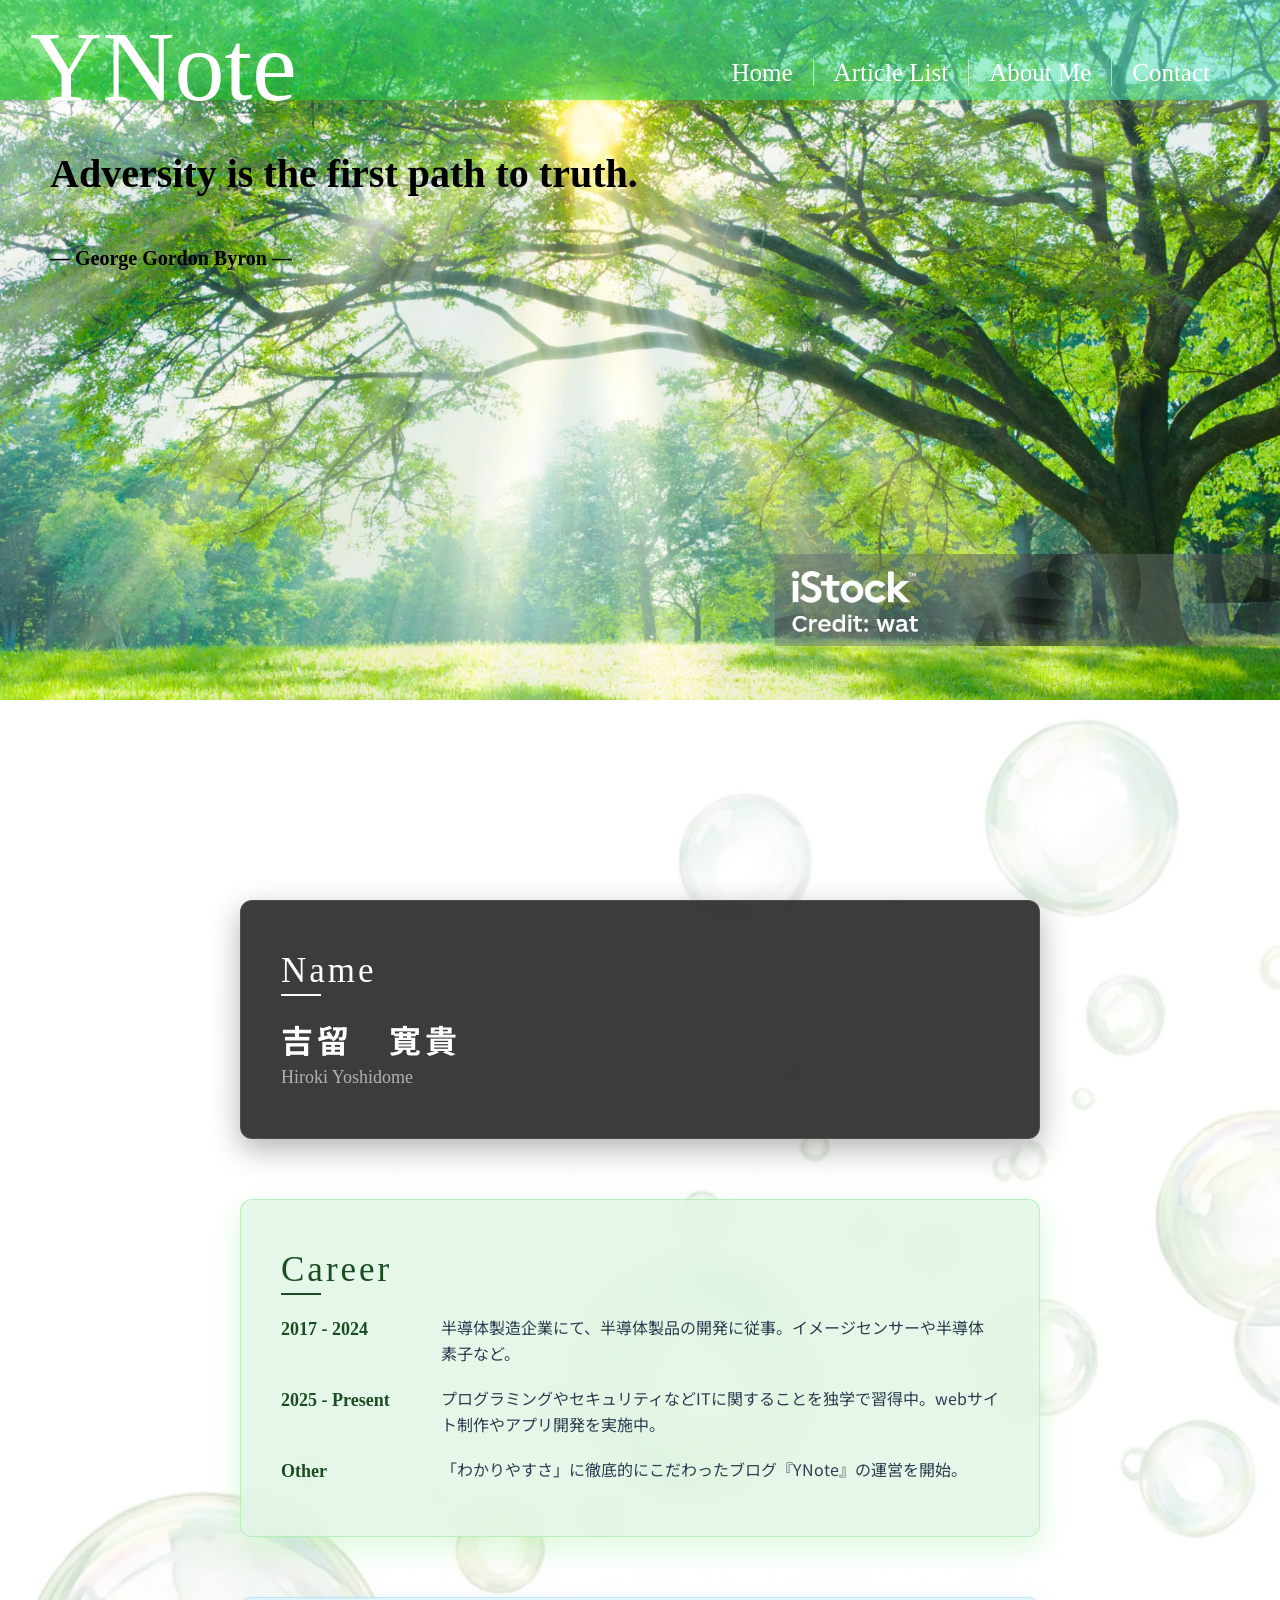
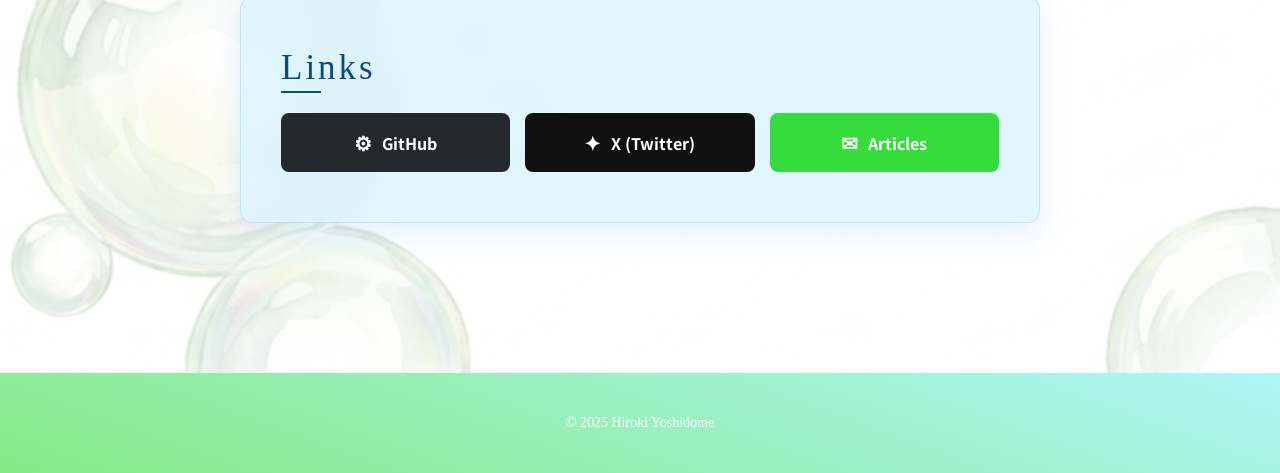
==== AboutMe.html @ c803e5a8 "Initial commit" ====
<!DOCTYPE html>
<html lang="ja">
<head>
    <meta charset="UTF-8">
    <meta name="viewport" content="width=device-width, initial-scale=1.0">
    <title>About Me - YNote</title>
    <link rel="stylesheet" href="AboutMeStyle.css">
    <link rel="preconnect" href="https://fonts.googleapis.com">
    <link rel="preconnect" href="https://fonts.gstatic.com" crossorigin>
    <link href="https://fonts.googleapis.com/css2?family=Noto+Sans+JP:wght@100..900&display=swap" rel="stylesheet">
</head>
<body>

    <div class="top about-top">
        <div class="header">
            <a href="index.html" class="siteName">YNote</a>
            <div class="reader-container">
                <div class="three-lines-reader" id="menuButton">
                    <span><hr class="hr1"></span>
                    <span><hr class="hr2"></span>
                    <span><hr class="hr3"></span>
                </div>
                <div class="menu-container" id="menu">
                    <nav>
                        <ul>
                            <li><a href="index.html">Home</a></li>
                            <li><a href="ArticlesList.html">Article List</a></li>
                            <li><a href="AboutMe.html">About Me</a></li>
                            <li><a href="index.html#Contact">Contact</a></li>
                        </ul>
                    </nav>
                </div>
            </div>
        </div>
        <div class="textContainer">
            <h1 class="text1">Adversity is the first path to truth.</h1>
            <h2>― George Gordon Byron ―</h2>
        </div>
    </div>

    <div class="parent">
        <div class="about-container">
            
            <section class="about-section profile-name-box">
                <div class="section-title-en">Name</div>
                <div class="profile-content">
                    <h2 class="profile-main-name">吉留　寛貴</h2>
                    <p class="profile-sub-name">Hiroki Yoshidome</p>
                </div>
            </section>

            <section class="about-section profile-career-box">
                <div class="section-title-en">Career</div>
                <div class="profile-content">
                    <ul class="career-timeline">
                        <li>
                            <span class="year">2017 - 2024</span>
                            <span class="desc">半導体製造企業にて、半導体製品の開発に従事。イメージセンサーや半導体素子など。</span>
                        </li>
                        <li>
                            <span class="year">2025 - Present</span>
                            <span class="desc">プログラミングやセキュリティなどITに関することを独学で習得中。webサイト制作やアプリ開発を実施中。</span>
                        </li>
                        <li>
                            <span class="year">Other</span>
                            <span class="desc">「わかりやすさ」に徹底的にこだわったブログ『YNote』の運営を開始。</span>
                        </li>
                    </ul>
                </div>
            </section>

            <section class="about-section profile-links-box">
                <div class="section-title-en">Links</div>
                <div class="profile-content">
                    <div class="links-grid">
                        <a href="https://github.com" target="_blank" rel="noopener noreferrer" class="link-item github">
                            <span class="link-icon">⚙</span>
                            <span class="link-text">GitHub</span>
                        </a>
                        <a href="https://x.com" target="_blank" rel="noopener noreferrer" class="link-item x-sns">
                            <span class="link-icon">✦</span>
                            <span class="link-text">X (Twitter)</span>
                        </a>
                        <a href="ArticlesList.html" class="link-item blog">
                            <span class="link-icon">✉</span>
                            <span class="link-text">Articles</span>
                        </a>
                    </div>
                </div>
            </section>

        </div>
    </div>

    <footer>
        <p>© 2025 Hiroki Yoshidome</p>
    </footer>

    <script src="menubutton.js"></script>
</body>
</html>
---- AboutMeStyle.css ----
/* ==========================================
   共通・リセットCSS
   ========================================== */
* {
  margin: 0;
  padding: 0;
  box-sizing: border-box;
}

html {
  font-size: 62.5%;
}

/* ローディング画面 */
#loading {
  width: 100vw;
  height: 100vh;
  background-color: white;
  position: fixed;
  top: 0;
  left: 0;
}

#titleText {
  font-size: 50.8px;
  font-family: 'Times New Roman';
  stroke-width: 30;
  white-space: pre;
}

#titleMask {
  fill: none;
  stroke-width: 25;
  stroke: #fff;
  fill-opacity: 1;
  stroke-dasharray: none;
}

.loaded {
  opacity: 0;
  visibility: hidden;
}

/* ==========================================
   トップ・ヘッダー部分
   ========================================== */
.top {
  width: 100%;
  height: 700px;
  background-image: url(images/image1.jpg);
  /* background-image: url(images/背景画像6.png); */
  background-size: cover;
  background-position: center;
  background-attachment: fixed;
  position: relative;
}

.header {
  width: 100%;
  height: 100px;
  background: linear-gradient(20deg, rgba(12, 213, 12, 0.5), rgba(95, 236, 239, 0.5));
  position: fixed;
  top: 0;
  left: 0;
  display: flex;
  justify-content: space-between;
  
  /* 【改善】中央揃えから「下揃え」に変更 */
  align-items: flex-end;           
  
  /* 【改善】下端にぴったりくっつけるための下パディング、右端の余白を多めに(50px) */
  padding: 0 50px 0px 30px;        
  z-index: 999;
}

.siteName {
  font-family: 'Times New Roman', Times, serif;
  color: white;
  font-size: 7rem; /* スマホサイズ */
  /* position: absolute;
  top: 10px;
  left: 10px; */
  text-decoration: none;
  line-height: 1;  /* 文字の余計な上下余白を消して下端に密着させる */
  margin-bottom: -1.2rem;
}

.reader-container {
  height: auto;
  display: flex;
  flex-direction: column;
  align-items: flex-end;
  /* スマホの三本ラインボタン用の下マージン微調整 */
  margin-bottom: 25px; 
}

.three-lines-reader {
  position: relative;
  width: 30px;
  height: 40px;
  z-index: 5;
  cursor: pointer;
}

.hr1, .hr2, .hr3 {
  width: 30px;
  height: 5px;
  background-color: white;
  position: absolute;
}
.hr1 { top: 5px; }
.hr2 { top: 15px; }
.hr3 { top: 25px; }

.menu-container {
  width: 200px;
  height: 400px;
  background: linear-gradient(60deg, rgba(12, 213, 12, 1), rgba(95, 236, 239, 1));
  display: none;
  position: absolute; 
  top: 50px;
  right: 0;
  z-index: 4;
}

.menu-container nav {
  margin-top: 50px;
  margin-left: 15px;
}

.menu-container nav ul li {
  list-style: none;
  margin-bottom: 30px;
}

.menu-container nav ul li a {
  font-family: 'Times New Roman', Times, serif;
  color: white;
  font-size: 3rem;
  text-decoration: none;
}

.menu-container.active {
  display: block;
  z-index: 6;
}

/* メインタイトルコンテナ */
.textContainer {
  width: auto;
  height: auto;
  position: absolute;
  top: 150px;
  left: 50px;
  z-index: 1;
}

.top h1 {
  font-family: 'Times New Roman', Times, serif;
  color: black;
  font-size: 4rem;
}

.text2 {
  transform: translateX(20px);
}

.top h2 {
  font-family: 'Times New Roman', Times, serif;
  color: black;
  margin-top: 50px;
  font-size: 2rem;
}

/* ==========================================
   メインコンテンツ部分
   ========================================== */
.parent {
  width: 100%;
  height: auto;
  display: flex;
  flex-direction: column;
  align-items: center;
  position: relative;
  padding-top: 100px;
  padding-bottom: 150px;

  background-image: 
    linear-gradient(rgba(255, 255, 255, 0.75), rgba(255, 255, 255, 0.75)), /* 白地の背景（文字を読みやすく遮る膜） */
    url(images/背景画像10.png);                                         /* 生成した緑の画像 */
  
  background-size: cover;
  background-position: center;
  background-repeat: no-repeat;
  background-attachment: scroll; /* コンテンツと一緒にスクロール */
}




/* フッター */
footer {
  width: 100%;
  height: 100px;
  background: linear-gradient(20deg, rgba(12, 213, 12, 0.5), rgba(95, 236, 239, 0.5));
  display: flex;
  align-items: center;
  justify-content: center;
}

footer p {
  font-size: 1.4rem;
  color: white;
}




/* ==========================================
   【PC向けのスタイル（画面幅 850px 以上で適用）】
   ========================================== */
@media screen and (min-width: 850px) { /* ← 条件を 850px 以上に変更しました */

  .siteName {
    font-family: 'Times New Roman', Times, serif;
    color: white;
    font-size: 10rem; /* PCサイズ */
    /* position: absolute;
    top: 10px;
    left: 10px; */
    text-decoration: none;
    line-height: 1;  /* 文字の余計な上下余白を消して下端に密着させる */
    margin-bottom: -1.7rem;
  }

  /* 1. 3本ラインボタン（スマホ用）を完全に消す */
  .three-lines-reader {
    display: none !important;
  }

  /* 2. 親コンテナをヘッダーいっぱいに広げ、中身を「下詰め」にする */
  .reader-container {
    height: 100%;                /* ヘッダーの高さ100pxいっぱいに広げる */
    justify-content: flex-end;   /* 中身（メニュー）を一番下（底辺）に沈める */
  }

  /* 3. メニューコンテナをPC用の横並びヘッダーにする */
  .menu-container {
    display: block !important; 
    position: static;          
    width: auto;
    height: auto;
    background: none;          
    margin-bottom: -1rem;  
  }

  .menu-container nav {
    margin: 0;
    padding: 0;
  }

  /* メニュー項目を横並びにする */
  .menu-container nav ul {
    display: flex;             
    gap: 0; 
  }

  .menu-container nav ul li {
    margin-bottom: 0;
    list-style: none;
  }

  /* メニューの文字と縦線の設定 */
  .menu-container nav ul li a {
    color: white;
    font-size: 2.5rem;       
    text-decoration: none;
    padding: 0 20px;          /* 文字の左右の余白（ぶつからないように少しタイトに調整） */
    border-right: 1px solid rgba(255, 255, 255, 0.6); /* 項目間の縦線 */
    line-height: 1;
  }

  /* 一番最後の項目（Contact）の右側の縦線は消す */
  .menu-container nav ul li:last-child a {
    border-right: none;
  }

  .menu-container nav ul li a:hover {
    color: yellow;
    font-size: 2.2rem;
    text-shadow: 2px 2px 4px rgba(0,0,0,0.5);
  }
}


/* ==========================================
   About Me ページ専用スタイル
   ========================================== */

/* 下層ページ用のスリムなヘッダー背景調整 */
/* .about-top {
  height: 400px; 
} */

/* プロフィール全体のコンテナ */
.about-container {
  width: 90%;
  max-width: 800px; /* 読みやすさを考慮したジャストな横幅 */
  display: flex;
  flex-direction: column;
  gap: 60px; /* セクション同士のゆったりとした間隔 */
  margin-top: 50px;
}

/* 各セクションの共通ベース（ガラスモーフィズム） */
.about-section {
  width: 100%;
  padding: 40px 30px;
  border-radius: 12px;
  backdrop-filter: blur(12px);
  -webkit-backdrop-filter: blur(12px);
  display: flex;
  flex-direction: column;
  gap: 20px;
  transition: transform 0.3s ease, box-shadow 0.3s ease;
}

.about-section:hover {
  transform: translateY(-5px);
}

/* 英語のカテゴリ見出し */
.section-title-en {
  font-family: 'Times New Roman', Times, serif;
  font-size: 3.5rem;
  letter-spacing: 3px;
  position: relative;
  display: inline-block;
  padding-bottom: 5px;
}

.section-title-en::after {
  content: '';
  position: absolute;
  left: 0;
  bottom: 0;
  width: 40px;
  height: 2px;
}

/* ------------------------------------------
   カラーバリエーションの指定
   ------------------------------------------ */

/* 1. 名前（黒ベース）：締まりのあるシックなデザイン */
.profile-name-box {
  background-color: rgba(26, 26, 26, 0.85); /* 深みのある黒 */
  border: 1px solid rgba(255, 255, 255, 0.1);
  box-shadow: 0 10px 30px rgba(0, 0, 0, 0.3);
}
.profile-name-box .section-title-en {
  color: #ffffff;
}
.profile-name-box .section-title-en::after {
  background-color: #ffffff;
}

/* 2. 経歴（薄い緑ベース）：全体の緑に調和するナチュラルカラー */
.profile-career-box {
  background-color: rgba(220, 245, 225, 0.75); /* 透き通る薄い緑 */
  border: 1px solid rgba(12, 213, 12, 0.2);
  box-shadow: 0 10px 30px rgba(12, 213, 12, 0.15);
}
.profile-career-box .section-title-en {
  color: #1b4d22; /* 深いオリーブグリーン */
}
.profile-career-box .section-title-en::after {
  background-color: #1b4d22;
}

/* 3. 関連リンク（スカイブルーベース）：視認性を高めるアクセントカラー */
.profile-links-box {
  background-color: rgba(215, 243, 255, 0.75); /* 爽やかなスカイブルー */
  border: 1px solid rgba(62, 156, 242, 0.2);
  box-shadow: 0 10px 30px rgba(62, 156, 242, 0.15);
}
.profile-links-box .section-title-en {
  color: #0b4b7b; /* 深いブルー */
}
.profile-links-box .section-title-en::after {
  background-color: #0b4b7b;
}

/* ------------------------------------------
   各コンテンツのディテール設定
   ------------------------------------------ */

/* 名前のテキスト設定 */
.profile-main-name {
  font-family: "Noto Sans JP", sans-serif;
  color: #ffffff;
  font-size: 3.2rem;
  letter-spacing: 4px;
  font-weight: 700;
}
.profile-sub-name {
  font-family: 'Times New Roman', Times, serif;
  color: rgba(255, 255, 255, 0.6);
  font-size: 1.8rem;
  margin-top: 5px;
}

/* 経歴のタイムライン設定 */
.career-timeline {
  list-style: none;
  display: flex;
  flex-direction: column;
  gap: 20px;
}
.career-timeline li {
  display: flex;
  flex-direction: column;
  gap: 5px;
  font-size: 1.6rem;
  line-height: 1.6;
  color: #2c3e50;
}
.career-timeline .year {
  font-family: 'Times New Roman', Times, serif;
  font-weight: bold;
  color: #1b4d22;
  font-size: 1.8rem;
}
.career-timeline .desc {
  font-family: "Noto Sans JP", sans-serif;
}

/* 関連リンクのボタン設定 */
.links-grid {
  display: grid;
  grid-template-columns: repeat(auto-fit, minmax(180px, 1fr));
  gap: 15px;
  width: 100%;
}
.link-item {
  display: flex;
  align-items: center;
  justify-content: center;
  gap: 10px;
  padding: 15px;
  border-radius: 8px;
  text-decoration: none;
  font-size: 1.6rem;
  font-weight: bold;
  font-family: "Noto Sans JP", sans-serif;
  transition: background-color 0.3s, transform 0.2s, color 0.3s;
}
/* リンクボタンの個別カラー（文字色を統一しつつ、背景で個性を出す） */
.link-item.github {
  background-color: #24292e;
  color: #ffffff;
}
.link-item.x-sns {
  background-color: #111111;
  color: #ffffff;
}
.link-item.blog {
  background-color: rgba(12, 213, 12, 0.8);
  color: #ffffff;
}
.link-item:hover {
  transform: scale(1.05);
  box-shadow: 0 5px 15px rgba(0,0,0,0.2);
  opacity: 0.9;
}
.link-icon {
  font-size: 2rem;
}

/* ------------------------------------------
   PC・タブレット向けのレスポンシブ微調整
   ------------------------------------------ */
@media screen and (min-width: 768px) {
  .about-container {
    margin-top: 100px;
  }
  .about-section {
    padding: 50px 40px;
  }
  .career-timeline li {
    flex-direction: row; /* 横並びにしてスマートに */
    gap: 30px;
  }
  .career-timeline .year {
    min-width: 130px; /* 年数の幅を固定 */
  }
}
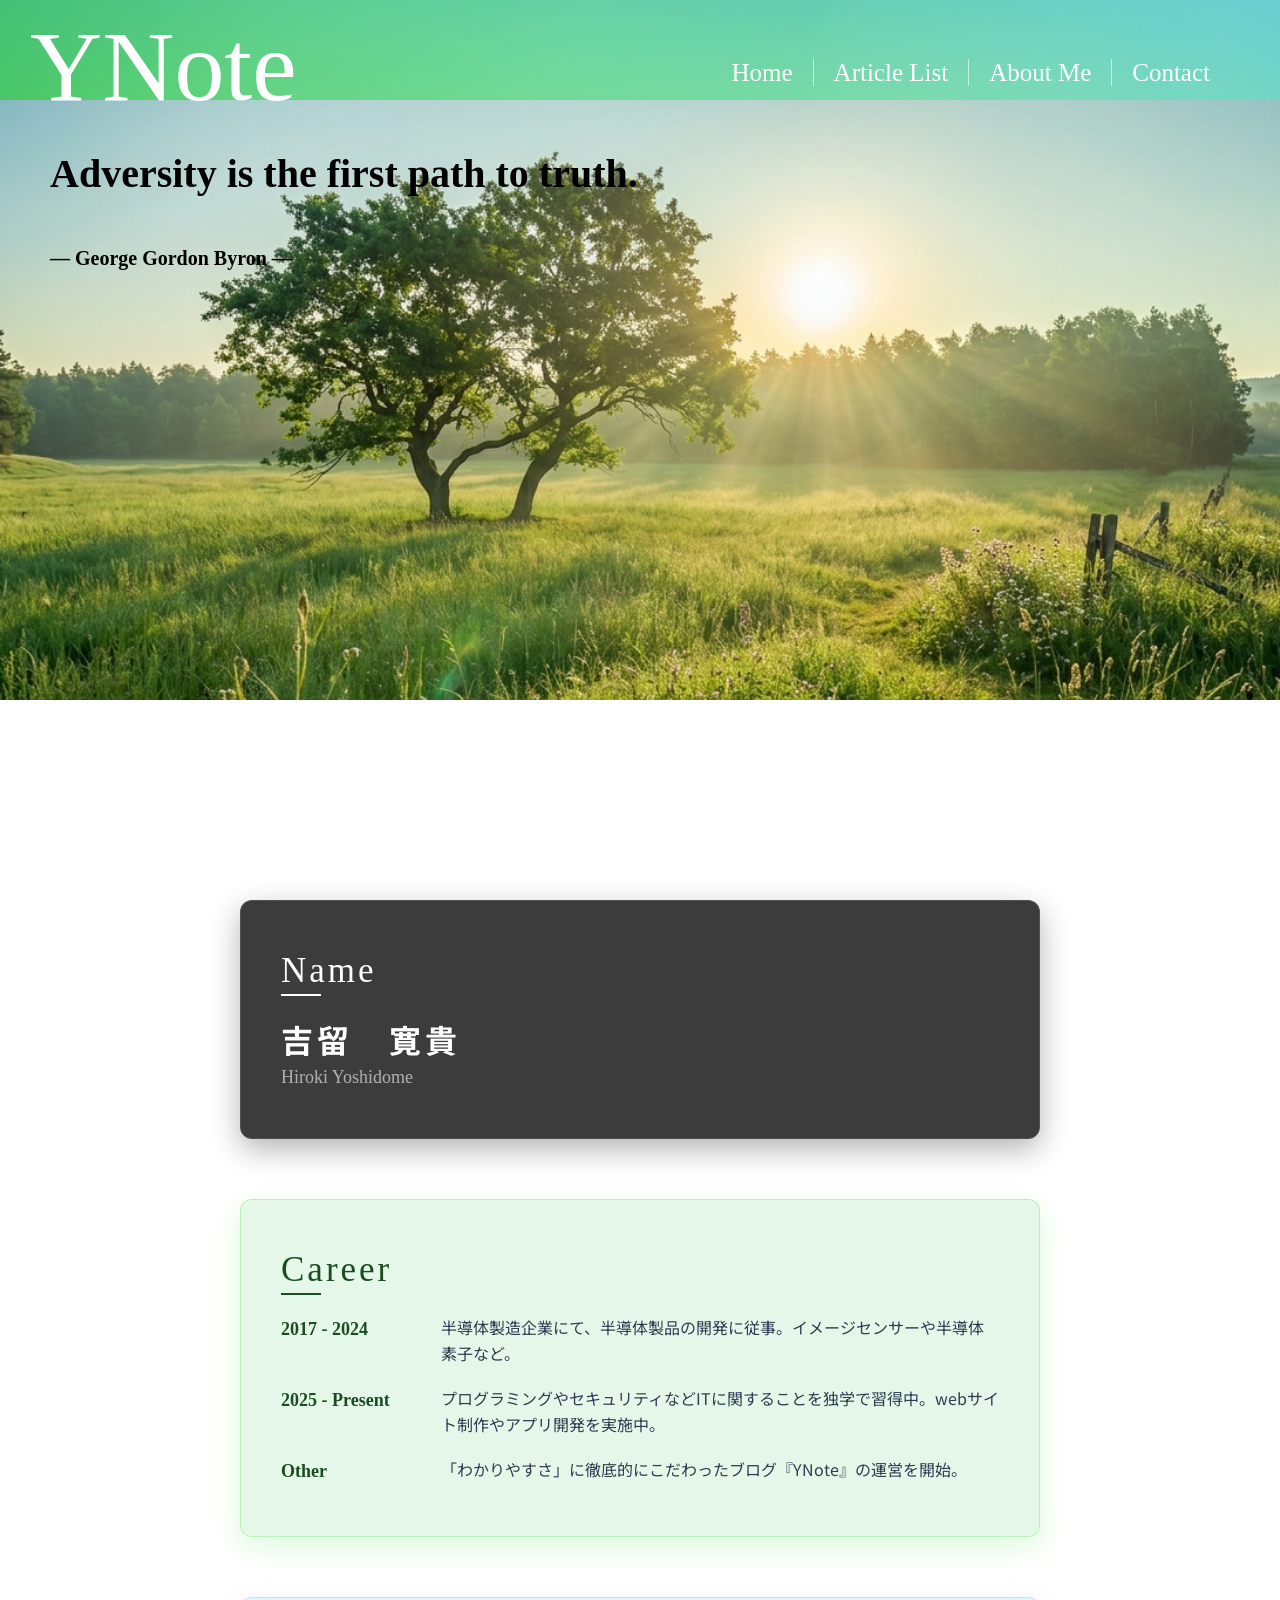
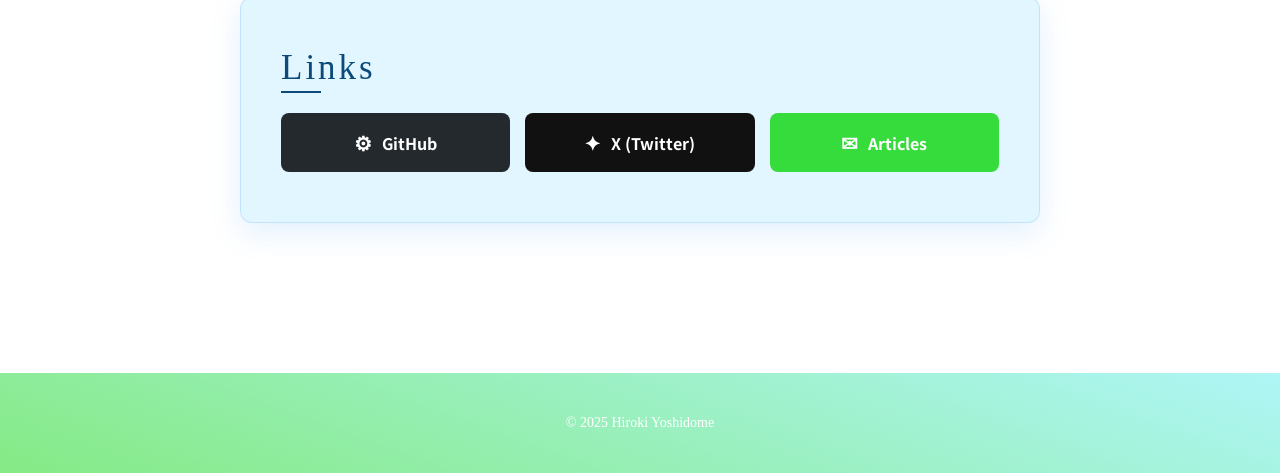
==== commit dc28863e: "READMEの作成と画像の変更、およびgitignoreの編集。" ====
--- a/AboutMe.html
+++ b/AboutMe.html
@@ -4,7 +4,7 @@
     <meta charset="UTF-8">
     <meta name="viewport" content="width=device-width, initial-scale=1.0">
     <title>About Me - YNote</title>
-    <link rel="stylesheet" href="AboutMeStyle.css">
+    <link rel="stylesheet" href="css/AboutMeStyle.css">
     <link rel="preconnect" href="https://fonts.googleapis.com">
     <link rel="preconnect" href="https://fonts.gstatic.com" crossorigin>
     <link href="https://fonts.googleapis.com/css2?family=Noto+Sans+JP:wght@100..900&display=swap" rel="stylesheet">
@@ -96,6 +96,6 @@
         <p>© 2025 Hiroki Yoshidome</p>
     </footer>
 
-    <script src="menubutton.js"></script>
+    <script src="js/menubutton.js"></script>
 </body>
 </html>
--- a/css/AboutMeStyle.css
+++ b/css/AboutMeStyle.css
@@ -0,0 +1,497 @@
+/* ==========================================
+   共通・リセットCSS
+   ========================================== */
+* {
+  margin: 0;
+  padding: 0;
+  box-sizing: border-box;
+}
+
+html {
+  font-size: 62.5%;
+}
+
+/* ローディング画面 */
+#loading {
+  width: 100vw;
+  height: 100vh;
+  background-color: white;
+  position: fixed;
+  top: 0;
+  left: 0;
+}
+
+#titleText {
+  font-size: 50.8px;
+  font-family: 'Times New Roman';
+  stroke-width: 30;
+  white-space: pre;
+}
+
+#titleMask {
+  fill: none;
+  stroke-width: 25;
+  stroke: #fff;
+  fill-opacity: 1;
+  stroke-dasharray: none;
+}
+
+.loaded {
+  opacity: 0;
+  visibility: hidden;
+}
+
+/* ==========================================
+   トップ・ヘッダー部分
+   ========================================== */
+.top {
+  width: 100%;
+  height: 700px;
+  background-image: url(../images/image5.png);
+  /* background-image: url(images/背景画像6.png); */
+  background-size: cover;
+  background-position: center;
+  background-attachment: fixed;
+  position: relative;
+}
+
+.header {
+  width: 100%;
+  height: 100px;
+  background: linear-gradient(20deg, rgba(12, 213, 12, 0.5), rgba(95, 236, 239, 0.5));
+  position: fixed;
+  top: 0;
+  left: 0;
+  display: flex;
+  justify-content: space-between;
+  
+  /* 【改善】中央揃えから「下揃え」に変更 */
+  align-items: flex-end;           
+  
+  /* 【改善】下端にぴったりくっつけるための下パディング、右端の余白を多めに(50px) */
+  padding: 0 50px 0px 30px;        
+  z-index: 999;
+}
+
+.siteName {
+  font-family: 'Times New Roman', Times, serif;
+  color: white;
+  font-size: 7rem; /* スマホサイズ */
+  /* position: absolute;
+  top: 10px;
+  left: 10px; */
+  text-decoration: none;
+  line-height: 1;  /* 文字の余計な上下余白を消して下端に密着させる */
+  margin-bottom: -1.2rem;
+}
+
+.reader-container {
+  height: auto;
+  display: flex;
+  flex-direction: column;
+  align-items: flex-end;
+  /* スマホの三本ラインボタン用の下マージン微調整 */
+  margin-bottom: 25px; 
+}
+
+.three-lines-reader {
+  position: relative;
+  width: 30px;
+  height: 40px;
+  z-index: 5;
+  cursor: pointer;
+}
+
+.hr1, .hr2, .hr3 {
+  width: 30px;
+  height: 5px;
+  background-color: white;
+  position: absolute;
+}
+.hr1 { top: 5px; }
+.hr2 { top: 15px; }
+.hr3 { top: 25px; }
+
+.menu-container {
+  width: 200px;
+  height: 400px;
+  background: linear-gradient(60deg, rgba(12, 213, 12, 1), rgba(95, 236, 239, 1));
+  display: none;
+  position: absolute; 
+  top: 50px;
+  right: 0;
+  z-index: 4;
+}
+
+.menu-container nav {
+  margin-top: 50px;
+  margin-left: 15px;
+}
+
+.menu-container nav ul li {
+  list-style: none;
+  margin-bottom: 30px;
+}
+
+.menu-container nav ul li a {
+  font-family: 'Times New Roman', Times, serif;
+  color: white;
+  font-size: 3rem;
+  text-decoration: none;
+}
+
+.menu-container.active {
+  display: block;
+  z-index: 6;
+}
+
+/* メインタイトルコンテナ */
+.textContainer {
+  width: auto;
+  height: auto;
+  position: absolute;
+  top: 150px;
+  left: 50px;
+  z-index: 1;
+}
+
+.top h1 {
+  font-family: 'Times New Roman', Times, serif;
+  color: black;
+  font-size: 4rem;
+}
+
+.text2 {
+  transform: translateX(20px);
+}
+
+.top h2 {
+  font-family: 'Times New Roman', Times, serif;
+  color: black;
+  margin-top: 50px;
+  font-size: 2rem;
+}
+
+/* ==========================================
+   メインコンテンツ部分
+   ========================================== */
+.parent {
+  width: 100%;
+  height: auto;
+  display: flex;
+  flex-direction: column;
+  align-items: center;
+  position: relative;
+  padding-top: 100px;
+  padding-bottom: 150px;
+
+  background-image: 
+    linear-gradient(rgba(255, 255, 255, 0.75), rgba(255, 255, 255, 0.75)), /* 白地の背景（文字を読みやすく遮る膜） */
+    url(images/背景画像10.png);                                         /* 生成した緑の画像 */
+  
+  background-size: cover;
+  background-position: center;
+  background-repeat: no-repeat;
+  background-attachment: scroll; /* コンテンツと一緒にスクロール */
+}
+
+
+
+
+/* フッター */
+footer {
+  width: 100%;
+  height: 100px;
+  background: linear-gradient(20deg, rgba(12, 213, 12, 0.5), rgba(95, 236, 239, 0.5));
+  display: flex;
+  align-items: center;
+  justify-content: center;
+}
+
+footer p {
+  font-size: 1.4rem;
+  color: white;
+}
+
+
+
+
+/* ==========================================
+   【PC向けのスタイル（画面幅 850px 以上で適用）】
+   ========================================== */
+@media screen and (min-width: 850px) { /* ← 条件を 850px 以上に変更しました */
+
+  .siteName {
+    font-family: 'Times New Roman', Times, serif;
+    color: white;
+    font-size: 10rem; /* PCサイズ */
+    /* position: absolute;
+    top: 10px;
+    left: 10px; */
+    text-decoration: none;
+    line-height: 1;  /* 文字の余計な上下余白を消して下端に密着させる */
+    margin-bottom: -1.7rem;
+  }
+
+  /* 1. 3本ラインボタン（スマホ用）を完全に消す */
+  .three-lines-reader {
+    display: none !important;
+  }
+
+  /* 2. 親コンテナをヘッダーいっぱいに広げ、中身を「下詰め」にする */
+  .reader-container {
+    height: 100%;                /* ヘッダーの高さ100pxいっぱいに広げる */
+    justify-content: flex-end;   /* 中身（メニュー）を一番下（底辺）に沈める */
+  }
+
+  /* 3. メニューコンテナをPC用の横並びヘッダーにする */
+  .menu-container {
+    display: block !important; 
+    position: static;          
+    width: auto;
+    height: auto;
+    background: none;          
+    margin-bottom: -1rem;  
+  }
+
+  .menu-container nav {
+    margin: 0;
+    padding: 0;
+  }
+
+  /* メニュー項目を横並びにする */
+  .menu-container nav ul {
+    display: flex;             
+    gap: 0; 
+  }
+
+  .menu-container nav ul li {
+    margin-bottom: 0;
+    list-style: none;
+  }
+
+  /* メニューの文字と縦線の設定 */
+  .menu-container nav ul li a {
+    color: white;
+    font-size: 2.5rem;       
+    text-decoration: none;
+    padding: 0 20px;          /* 文字の左右の余白（ぶつからないように少しタイトに調整） */
+    border-right: 1px solid rgba(255, 255, 255, 0.6); /* 項目間の縦線 */
+    line-height: 1;
+  }
+
+  /* 一番最後の項目（Contact）の右側の縦線は消す */
+  .menu-container nav ul li:last-child a {
+    border-right: none;
+  }
+
+  .menu-container nav ul li a:hover {
+    color: yellow;
+    font-size: 2.2rem;
+    text-shadow: 2px 2px 4px rgba(0,0,0,0.5);
+  }
+}
+
+
+/* ==========================================
+   About Me ページ専用スタイル
+   ========================================== */
+
+/* 下層ページ用のスリムなヘッダー背景調整 */
+/* .about-top {
+  height: 400px; 
+} */
+
+/* プロフィール全体のコンテナ */
+.about-container {
+  width: 90%;
+  max-width: 800px; /* 読みやすさを考慮したジャストな横幅 */
+  display: flex;
+  flex-direction: column;
+  gap: 60px; /* セクション同士のゆったりとした間隔 */
+  margin-top: 50px;
+}
+
+/* 各セクションの共通ベース（ガラスモーフィズム） */
+.about-section {
+  width: 100%;
+  padding: 40px 30px;
+  border-radius: 12px;
+  backdrop-filter: blur(12px);
+  -webkit-backdrop-filter: blur(12px);
+  display: flex;
+  flex-direction: column;
+  gap: 20px;
+  transition: transform 0.3s ease, box-shadow 0.3s ease;
+}
+
+.about-section:hover {
+  transform: translateY(-5px);
+}
+
+/* 英語のカテゴリ見出し */
+.section-title-en {
+  font-family: 'Times New Roman', Times, serif;
+  font-size: 3.5rem;
+  letter-spacing: 3px;
+  position: relative;
+  display: inline-block;
+  padding-bottom: 5px;
+}
+
+.section-title-en::after {
+  content: '';
+  position: absolute;
+  left: 0;
+  bottom: 0;
+  width: 40px;
+  height: 2px;
+}
+
+/* ------------------------------------------
+   カラーバリエーションの指定
+   ------------------------------------------ */
+
+/* 1. 名前（黒ベース）：締まりのあるシックなデザイン */
+.profile-name-box {
+  background-color: rgba(26, 26, 26, 0.85); /* 深みのある黒 */
+  border: 1px solid rgba(255, 255, 255, 0.1);
+  box-shadow: 0 10px 30px rgba(0, 0, 0, 0.3);
+}
+.profile-name-box .section-title-en {
+  color: #ffffff;
+}
+.profile-name-box .section-title-en::after {
+  background-color: #ffffff;
+}
+
+/* 2. 経歴（薄い緑ベース）：全体の緑に調和するナチュラルカラー */
+.profile-career-box {
+  background-color: rgba(220, 245, 225, 0.75); /* 透き通る薄い緑 */
+  border: 1px solid rgba(12, 213, 12, 0.2);
+  box-shadow: 0 10px 30px rgba(12, 213, 12, 0.15);
+}
+.profile-career-box .section-title-en {
+  color: #1b4d22; /* 深いオリーブグリーン */
+}
+.profile-career-box .section-title-en::after {
+  background-color: #1b4d22;
+}
+
+/* 3. 関連リンク（スカイブルーベース）：視認性を高めるアクセントカラー */
+.profile-links-box {
+  background-color: rgba(215, 243, 255, 0.75); /* 爽やかなスカイブルー */
+  border: 1px solid rgba(62, 156, 242, 0.2);
+  box-shadow: 0 10px 30px rgba(62, 156, 242, 0.15);
+}
+.profile-links-box .section-title-en {
+  color: #0b4b7b; /* 深いブルー */
+}
+.profile-links-box .section-title-en::after {
+  background-color: #0b4b7b;
+}
+
+/* ------------------------------------------
+   各コンテンツのディテール設定
+   ------------------------------------------ */
+
+/* 名前のテキスト設定 */
+.profile-main-name {
+  font-family: "Noto Sans JP", sans-serif;
+  color: #ffffff;
+  font-size: 3.2rem;
+  letter-spacing: 4px;
+  font-weight: 700;
+}
+.profile-sub-name {
+  font-family: 'Times New Roman', Times, serif;
+  color: rgba(255, 255, 255, 0.6);
+  font-size: 1.8rem;
+  margin-top: 5px;
+}
+
+/* 経歴のタイムライン設定 */
+.career-timeline {
+  list-style: none;
+  display: flex;
+  flex-direction: column;
+  gap: 20px;
+}
+.career-timeline li {
+  display: flex;
+  flex-direction: column;
+  gap: 5px;
+  font-size: 1.6rem;
+  line-height: 1.6;
+  color: #2c3e50;
+}
+.career-timeline .year {
+  font-family: 'Times New Roman', Times, serif;
+  font-weight: bold;
+  color: #1b4d22;
+  font-size: 1.8rem;
+}
+.career-timeline .desc {
+  font-family: "Noto Sans JP", sans-serif;
+}
+
+/* 関連リンクのボタン設定 */
+.links-grid {
+  display: grid;
+  grid-template-columns: repeat(auto-fit, minmax(180px, 1fr));
+  gap: 15px;
+  width: 100%;
+}
+.link-item {
+  display: flex;
+  align-items: center;
+  justify-content: center;
+  gap: 10px;
+  padding: 15px;
+  border-radius: 8px;
+  text-decoration: none;
+  font-size: 1.6rem;
+  font-weight: bold;
+  font-family: "Noto Sans JP", sans-serif;
+  transition: background-color 0.3s, transform 0.2s, color 0.3s;
+}
+/* リンクボタンの個別カラー（文字色を統一しつつ、背景で個性を出す） */
+.link-item.github {
+  background-color: #24292e;
+  color: #ffffff;
+}
+.link-item.x-sns {
+  background-color: #111111;
+  color: #ffffff;
+}
+.link-item.blog {
+  background-color: rgba(12, 213, 12, 0.8);
+  color: #ffffff;
+}
+.link-item:hover {
+  transform: scale(1.05);
+  box-shadow: 0 5px 15px rgba(0,0,0,0.2);
+  opacity: 0.9;
+}
+.link-icon {
+  font-size: 2rem;
+}
+
+/* ------------------------------------------
+   PC・タブレット向けのレスポンシブ微調整
+   ------------------------------------------ */
+@media screen and (min-width: 768px) {
+  .about-container {
+    margin-top: 100px;
+  }
+  .about-section {
+    padding: 50px 40px;
+  }
+  .career-timeline li {
+    flex-direction: row; /* 横並びにしてスマートに */
+    gap: 30px;
+  }
+  .career-timeline .year {
+    min-width: 130px; /* 年数の幅を固定 */
+  }
+}
